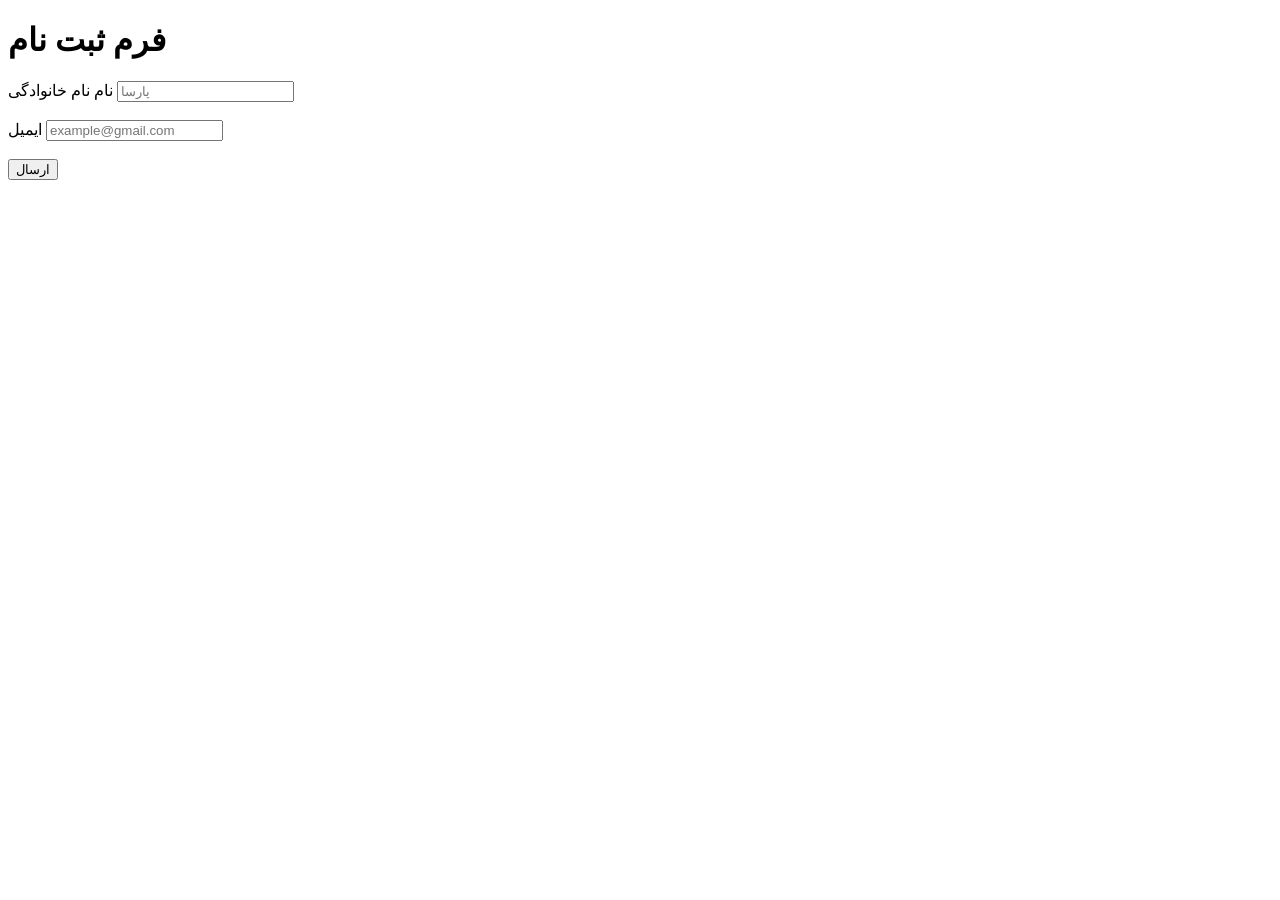
==== form.html @ d97013b6 "add first form" ====
<!DOCTYPE html>
<html lang="en">
<head>
    <meta charset="UTF-8">
    <meta name="viewport" content="width=device-width, initial-scale=1.0">
    <title>Document</title>
</head>
<body>
    
    <h1>فرم ثبت نام</h1>

    <form>
    <div>
     <label for="name">نام نام خانوادگی</label>
     <input type="text" id="name" placeholder="پارسا">
    </div>

    <br>

    <div>
             <label for="Email">ایمیل</label>
     <input type="email" id="email" placeholder="example@gmail.com">
    </div>

    <br>

    <button type="submit">ارسال</button>
    </form>

</body>
</html>
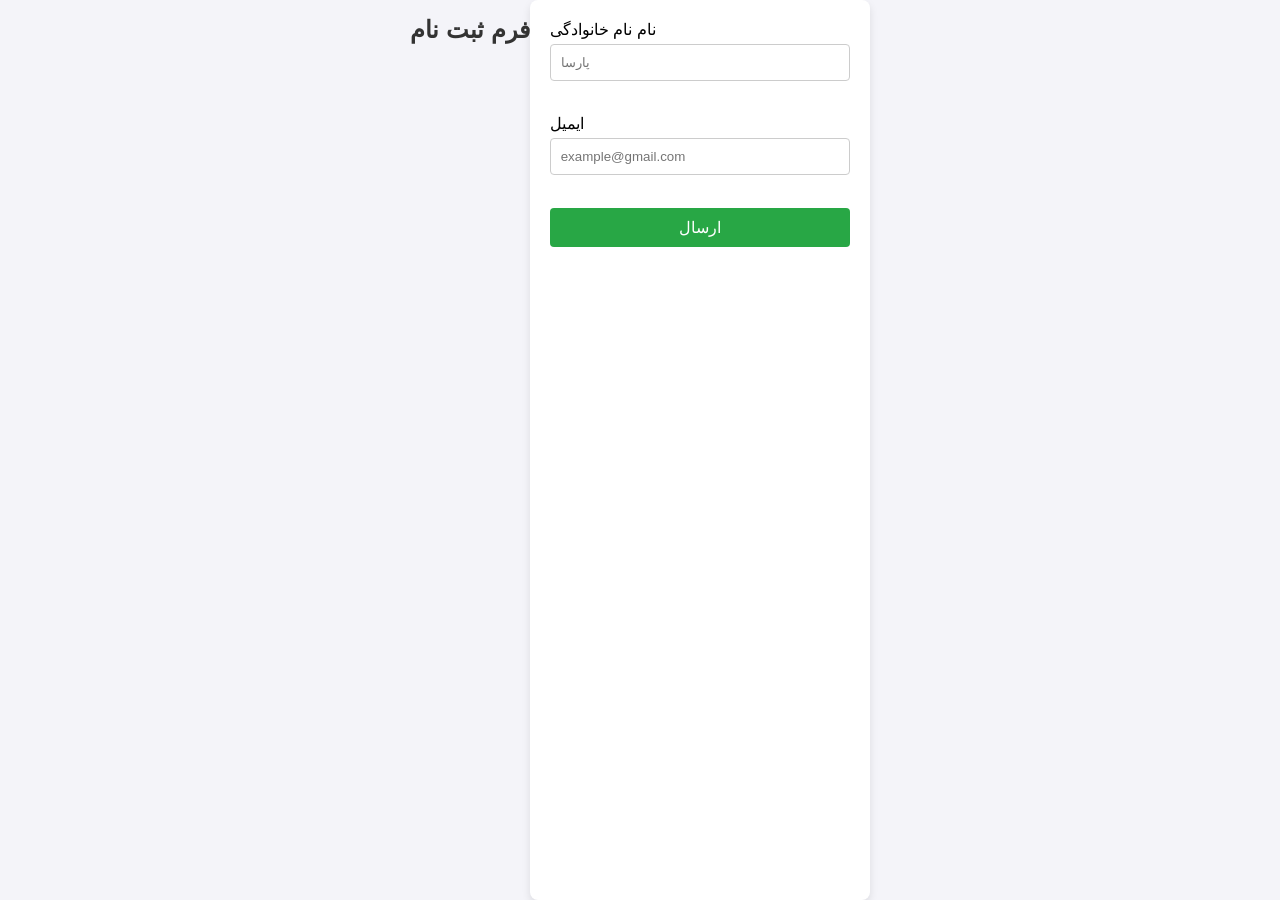
==== commit 0cad3da0: "add todo list app" ====
--- a/form.html
+++ b/form.html
@@ -4,6 +4,58 @@
     <meta charset="UTF-8">
     <meta name="viewport" content="width=device-width, initial-scale=1.0">
     <title>Document</title>
+    <style>
+        body {
+
+            font-family: Tahoma, sans-serif;
+            background-color: #f4f4f9;
+            display: flex;
+            justify-content: center;
+            height: 100vh;
+            margin: 0;
+        }
+
+        form {
+            background-color: white;
+            padding: 20px;
+            border-radius: 8px;
+            box-shadow: 0 4px 8px rgba(0, 0, 0, 0.1);
+            width: 300px;
+        }
+
+        h1 {
+            text-align: center;
+            color: #333;
+            font-size: 24px;
+            margin-bottom: 20px;
+        }
+
+        input {
+            width: 100%;
+            padding: 10px;
+            margin-top: 5px;
+            margin-bottom: 15px;
+            border: 1px solid #ccc;
+            border-radius: 4px;
+            box-sizing: border-box;
+        }
+
+        button {
+            width: 100%;
+            padding: 10px;
+            background-color: #28a745;
+            color: white;
+            border: none;
+            border-radius: 4px;
+            font-size: 16px;
+            cursor: pointer;
+        }
+
+        button:hover {
+            background-color: #218838;
+        }
+        
+    </style>
 </head>
 <body>
     
